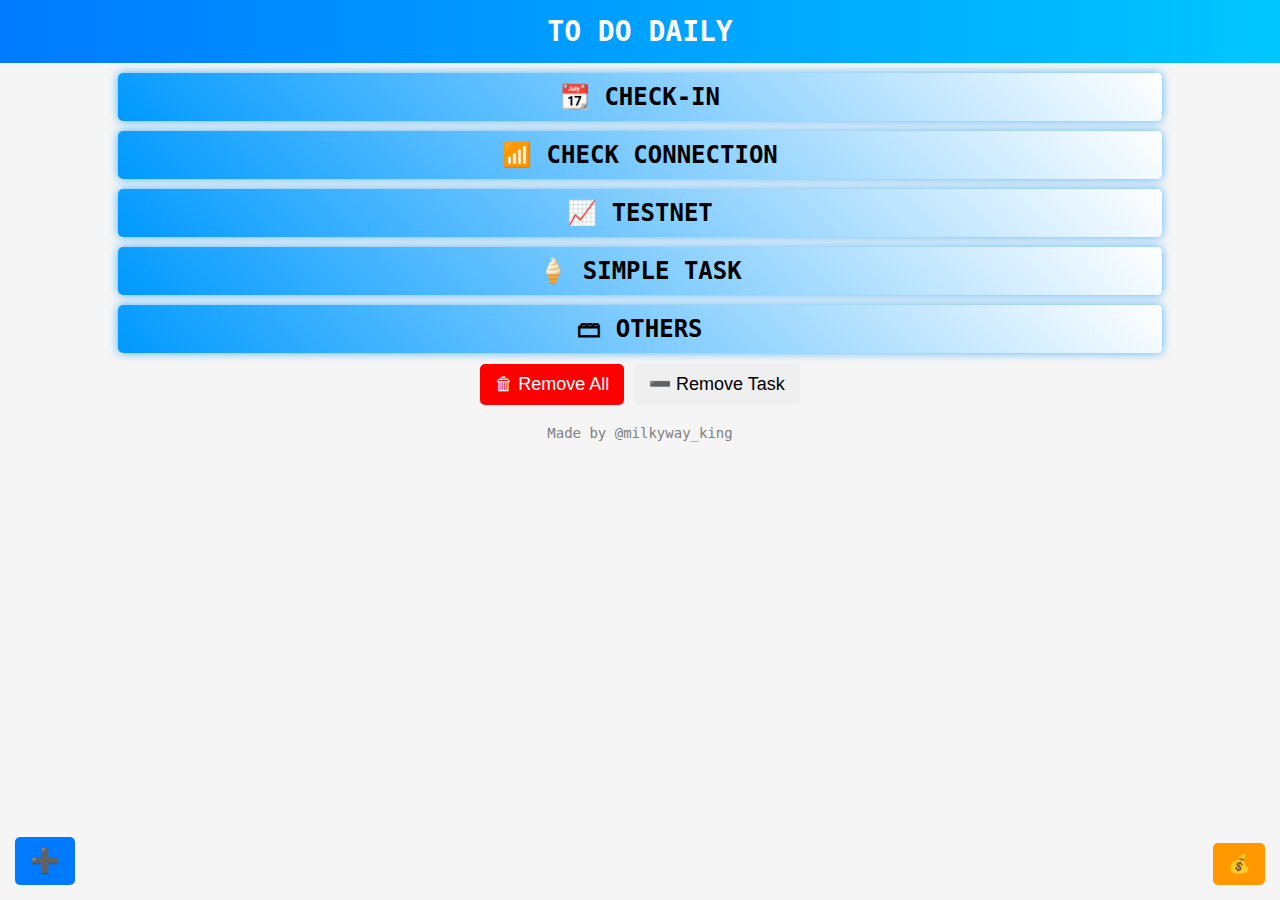
==== index.html @ 41a424bc "Update index.html" ====
<!DOCTYPE html>
<html lang="en">
<head>
    <meta charset="UTF-8">
    <meta name="viewport" content="width=device-width, initial-scale=1.0">
    <title>To-Do Daily</title>
    <link rel="stylesheet" href="styles.css">
</head>
<body>

    <h1 class="title">TO DO DAILY</h1>

    <!-- Sections for each category -->
    <section id="Check-in">
        <h2>📆 CHECK-IN</h2>
    </section>

    <section id="Check Connection">
        <h2>📶 CHECK CONNECTION</h2>
    </section>

    <section id="Testnet">
        <h2>📈 TESTNET</h2>
    </section>

    <section id="Simple Task">
        <h2>🍦 SIMPLE TASK</h2>
    </section>

    <section id="Others">
        <h2>🗃 OTHERS</h2>
    </section>

    <!-- Buttons -->
    <div class="button-container">
        <button class="add-btn" onclick="openTaskForm()">➕</button>
        <button class="money-btn" onclick="window.location.href='manage.html'">💰</button>
        <button class="remove-all-btn" onclick="removeAllTasks()">🗑 Remove All</button>
        <button class="remove-task-btn" onclick="openRemoveTaskForm()">➖ Remove Task</button>
    </div>

    <!-- Task Form -->
    <div id="taskForm" class="form-container">
        <h2>Add New Task</h2>
        <input type="text" id="taskName" placeholder="Enter Task Name">
        <select id="taskCategory">
            <option value="Check-in">📆 Check-in</option>
            <option value="Check Connection">📶 Check Connection</option>
            <option value="Testnet">📈 Testnet</option>
            <option value="Simple Task">🍦 Simple Task</option>
            <option value="Others">🗃 Others</option>
        </select>
        <div class="form-buttons">
            <button onclick="addTask()">Add</button>
            <button onclick="closeTaskForm()">Cancel</button>
        </div>
    </div>

    <!-- Remove Task Form -->
    <div id="removeTaskForm" class="form-container">
        <h2>Remove Task</h2>
        <select id="taskToRemove"></select>
        <div class="form-buttons">
            <button onclick="removeTask()">Remove</button>
            <button onclick="closeRemoveTaskForm()">Cancel</button>
        </div>
    </div>

    <!-- Credit -->
    <p class="credit">Made by @milkyway_king</p>

    <script src="script.js"></script>
</body>
</html>
---- styles.css ----
/* General Styling */
body {
    font-family: "Copperplate", "Monospace", sans-serif;
    background-color: #f5f5f5;
    color: #333;
    text-align: center;
    margin: 0;
    padding-bottom: 60px;
}

/* Title */
.title {
    text-align: center;
    font-size: 28px;
    font-weight: bold;
    background: linear-gradient(90deg, #007bff, #00c6ff);
    color: white;
    padding: 15px;
    margin: 0;
}

/* Section Headers */
h2 {
    background: linear-gradient(45deg, #0099ff, #ffffff);
    color: black;
    padding: 10px;
    margin: 10px auto;
    width: 80%;
    border-radius: 5px;
    box-shadow: 0px 0px 10px rgba(0, 153, 255, 0.7);
}

/* Task Items */
.task-item {
    background: linear-gradient(45deg, #0099ff, #ffffff);
    padding: 12px;
    margin: 10px auto;
    border-radius: 8px;
    font-size: 18px;
    font-weight: bold;
    box-shadow: 0px 0px 10px rgba(0, 153, 255, 0.7);
    display: flex;
    align-items: center;
    justify-content: space-between;
    width: 80%;
    transition: 0.3s;
}

/* Completed Tasks */
.completed {
    background: green !important;
    color: white !important;
}

/* Button Styles */
button {
    border: none;
    cursor: pointer;
    font-size: 18px;
    padding: 10px 15px;
    border-radius: 5px;
    transition: 0.3s;
}

/* Add Button */
.add-btn {
    position: fixed;
    bottom: 15px;
    left: 15px;
    background: #007bff;
    color: white;
    font-size: 24px;
}

/* Money Button */
.money-btn {
    position: fixed;
    bottom: 15px;
    right: 15px;
    background: #ff9800;
    color: white;
}

/* Remove All Button */
.remove-all-btn {
    background: red;
    color: white;
}

/* Form Styling */
.form-container {
    display: none;
    position: fixed;
    top: 50%;
    left: 50%;
    transform: translate(-50%, -50%);
    background: white;
    padding: 20px;
    border-radius: 8px;
    box-shadow: 0px 0px 15px rgba(0, 0, 0, 0.2);
}

.form-buttons {
    display: flex;
    justify-content: space-between;
    margin-top: 10px;
}

/* Credit */
.credit {
    margin-top: 20px;
    font-size: 14px;
    color: gray;
}
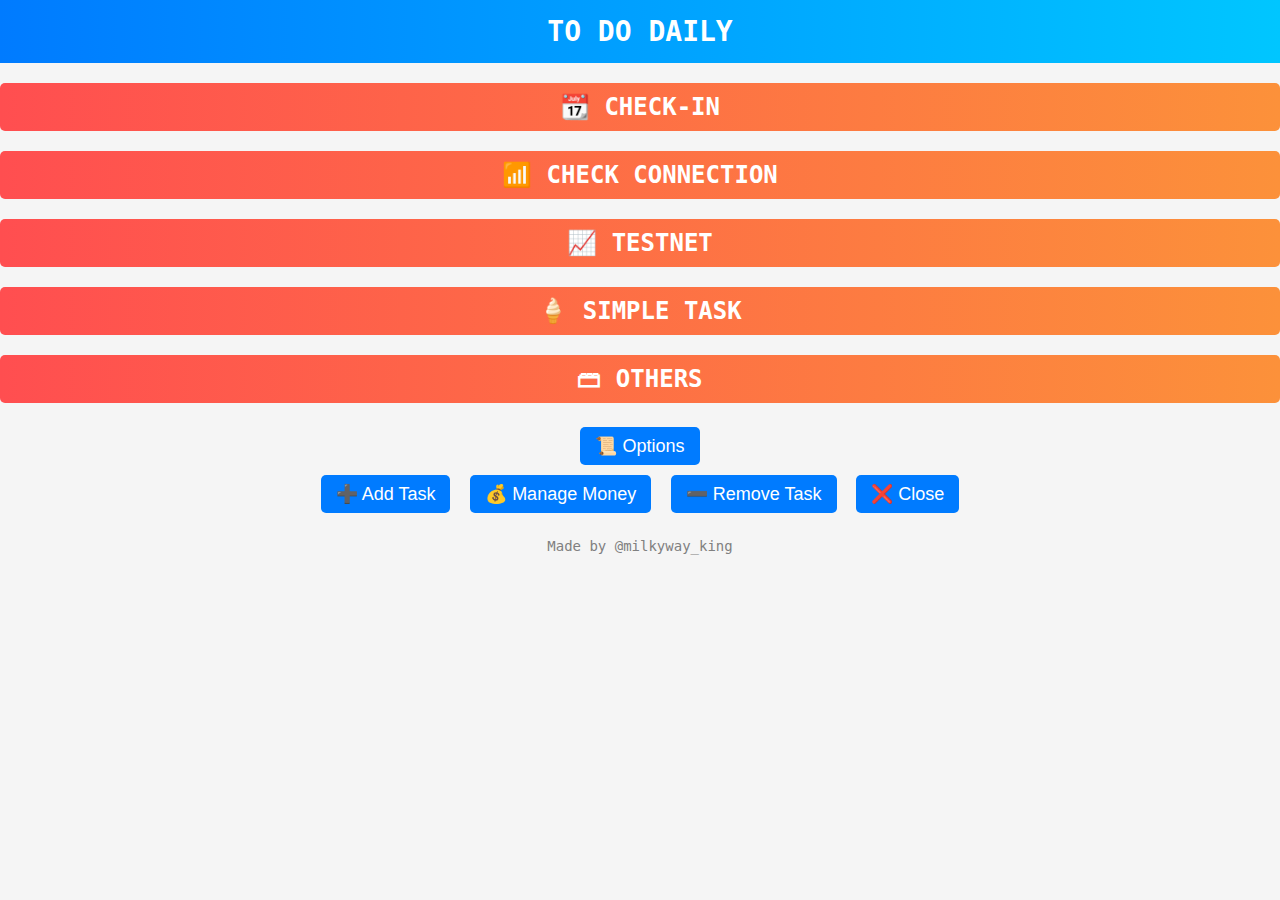
==== commit 77803c2c: "Update index.html" ====
--- a/index.html
+++ b/index.html
@@ -11,35 +11,25 @@
     <h1 class="title">TO DO DAILY</h1>
 
     <!-- Sections for each category -->
-    <section id="Check-in">
-        <h2>📆 CHECK-IN</h2>
-    </section>
+    <section id="Check-in"><h2>📆 CHECK-IN</h2></section>
+    <section id="Check Connection"><h2>📶 CHECK CONNECTION</h2></section>
+    <section id="Testnet"><h2>📈 TESTNET</h2></section>
+    <section id="Simple Task"><h2>🍦 SIMPLE TASK</h2></section>
+    <section id="Others"><h2>🗃 OTHERS</h2></section>
 
-    <section id="Check Connection">
-        <h2>📶 CHECK CONNECTION</h2>
-    </section>
+<!-- 📜 Options Button (Now Positioned at Bottom Left) -->
+<button class="options-btn" onclick="toggleOptions()">📜 Options</button>
 
-    <section id="Testnet">
-        <h2>📈 TESTNET</h2>
-    </section>
+<!-- Options Popup Menu -->
+<div class="options-window hidden" id="optionsWindow">
+    <button onclick="openTaskForm()">➕ Add Task</button>
+    <button onclick="openManageMoney()">💰 Manage Money</button>
+    <button onclick="openRemoveTaskForm()">➖ Remove Task</button>
+    <button class="close-menu-btn" onclick="toggleOptions()">❌ Close</button>
+</div></button>
+     
 
-    <section id="Simple Task">
-        <h2>🍦 SIMPLE TASK</h2>
-    </section>
-
-    <section id="Others">
-        <h2>🗃 OTHERS</h2>
-    </section>
-
-    <!-- Buttons -->
-    <div class="button-container">
-        <button class="add-btn" onclick="openTaskForm()">➕</button>
-        <button class="money-btn" onclick="window.location.href='manage.html'">💰</button>
-        <button class="remove-all-btn" onclick="removeAllTasks()">🗑 Remove All</button>
-        <button class="remove-task-btn" onclick="openRemoveTaskForm()">➖ Remove Task</button>
-    </div>
-
-    <!-- Task Form -->
+    <!-- Task Form (Hidden by Default) -->
     <div id="taskForm" class="form-container">
         <h2>Add New Task</h2>
         <input type="text" id="taskName" placeholder="Enter Task Name">
@@ -56,7 +46,7 @@
         </div>
     </div>
 
-    <!-- Remove Task Form -->
+    <!-- Remove Task Form (Hidden by Default) -->
     <div id="removeTaskForm" class="form-container">
         <h2>Remove Task</h2>
         <select id="taskToRemove"></select>
@@ -66,7 +56,6 @@
         </div>
     </div>
 
-    <!-- Credit -->
     <p class="credit">Made by @milkyway_king</p>
 
     <script src="script.js"></script>
--- a/styles.css
+++ b/styles.css
@@ -20,16 +20,13 @@
 }
 
 /* Section Headers */
-h2 {
-    background: linear-gradient(45deg, #0099ff, #ffffff);
-    color: black;
+section h2 {
+    background: linear-gradient(to right, #ff4e50, #fc913a);
+    color: white;
     padding: 10px;
-    margin: 10px auto;
-    width: 80%;
     border-radius: 5px;
-    box-shadow: 0px 0px 10px rgba(0, 153, 255, 0.7);
+    text-align: center;
 }
-
 /* Task Items */
 .task-item {
     background: linear-gradient(45deg, #0099ff, #ffffff);
@@ -112,3 +109,51 @@
     font-size: 14px;
     color: gray;
 }
+
+.summary {
+    margin: 20px;
+    font-size: 20px;
+}
+
+canvas {
+    max-width: 600px;
+    margin: auto;
+}
+
+.form-container {
+    background: white;
+    padding: 15px;
+    margin: 10px auto;
+    width: 300px;
+    border-radius: 8px;
+    box-shadow: 0 0 10px rgba(0, 0, 0, 0.1);
+}
+
+input, select {
+    width: 90%;
+    padding: 8px;
+    margin: 5px 0;
+    border: 1px solid #ccc;
+    border-radius: 5px;
+}
+
+button {
+    padding: 8px 15px;
+    background-color: #007bff;
+    color: white;
+    border: none;
+    border-radius: 5px;
+    cursor: pointer;
+    margin: 5px;
+}
+
+button:hover {
+    background-color: #0056b3;
+}
+
+.history {
+    text-align: left;
+    max-width: 400px;
+    margin: auto;
+}
+
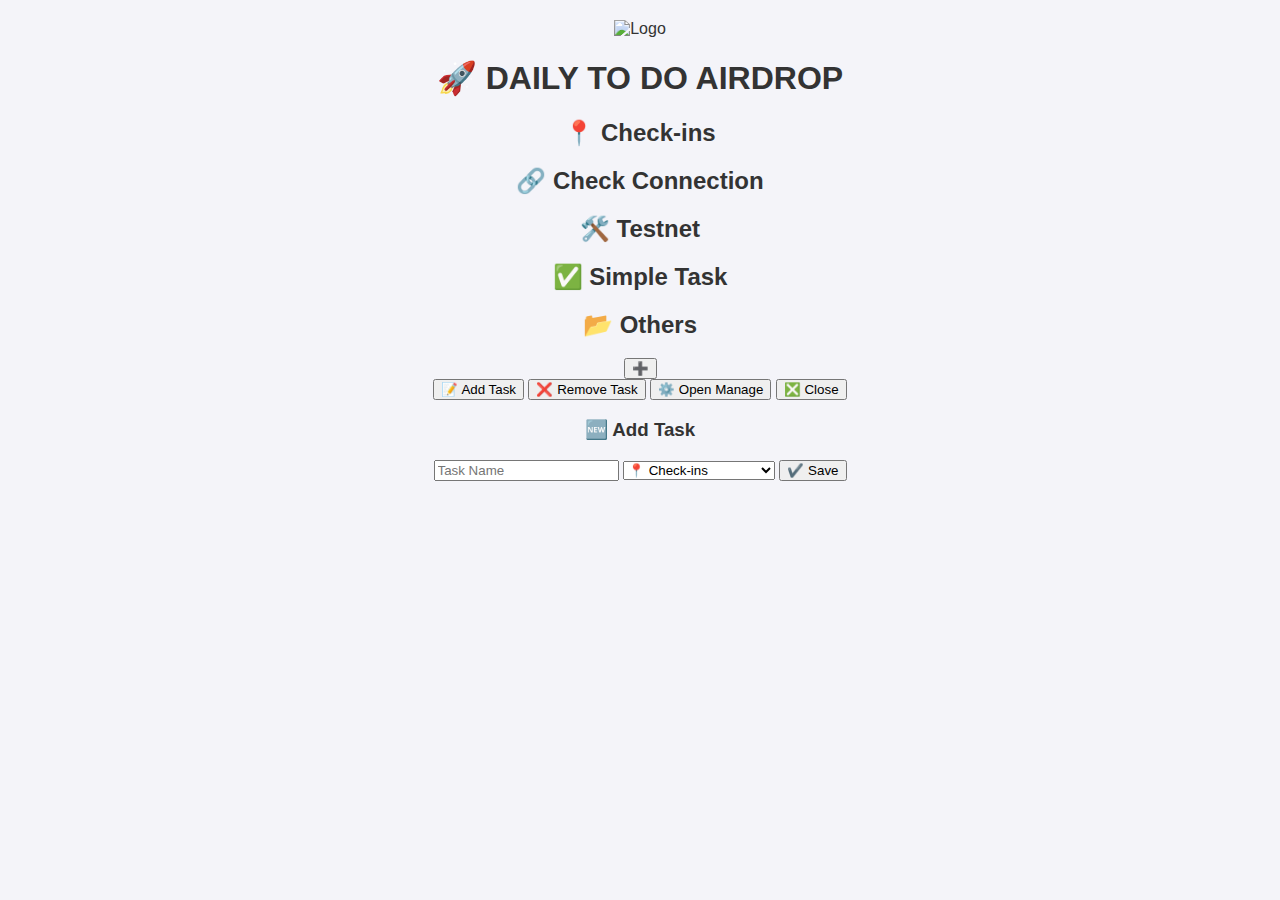
==== commit 20fdad45: "Update index.html" ====
--- a/index.html
+++ b/index.html
@@ -3,60 +3,50 @@
 <head>
     <meta charset="UTF-8">
     <meta name="viewport" content="width=device-width, initial-scale=1.0">
-    <title>To-Do Daily</title>
+    <title>DAILY TO DO AIRDROP</title>
     <link rel="stylesheet" href="styles.css">
 </head>
 <body>
 
-    <h1 class="title">TO DO DAILY</h1>
+    <!-- Header -->
+    <header>
+        <img src="logo.png" alt="Logo" class="logo">
+        <h1>🚀 DAILY TO DO AIRDROP</h1>
+    </header>
 
-    <!-- Sections for each category -->
-    <section id="Check-in"><h2>📆 CHECK-IN</h2></section>
-    <section id="Check Connection"><h2>📶 CHECK CONNECTION</h2></section>
-    <section id="Testnet"><h2>📈 TESTNET</h2></section>
-    <section id="Simple Task"><h2>🍦 SIMPLE TASK</h2></section>
-    <section id="Others"><h2>🗃 OTHERS</h2></section>
-
-<!-- 📜 Options Button (Now Positioned at Bottom Left) -->
-<button class="options-btn" onclick="toggleOptions()">📜 Options</button>
-
-<!-- Options Popup Menu -->
-<div class="options-window hidden" id="optionsWindow">
-    <button onclick="openTaskForm()">➕ Add Task</button>
-    <button onclick="openManageMoney()">💰 Manage Money</button>
-    <button onclick="openRemoveTaskForm()">➖ Remove Task</button>
-    <button class="close-menu-btn" onclick="toggleOptions()">❌ Close</button>
-</div></button>
-     
-
-    <!-- Task Form (Hidden by Default) -->
-    <div id="taskForm" class="form-container">
-        <h2>Add New Task</h2>
-        <input type="text" id="taskName" placeholder="Enter Task Name">
-        <select id="taskCategory">
-            <option value="Check-in">📆 Check-in</option>
-            <option value="Check Connection">📶 Check Connection</option>
-            <option value="Testnet">📈 Testnet</option>
-            <option value="Simple Task">🍦 Simple Task</option>
-            <option value="Others">🗃 Others</option>
-        </select>
-        <div class="form-buttons">
-            <button onclick="addTask()">Add</button>
-            <button onclick="closeTaskForm()">Cancel</button>
-        </div>
+    <!-- Task Sections -->
+    <div class="task-container">
+        <div class="task-section" id="checkins"><h2>📍 Check-ins</h2></div>
+        <div class="task-section" id="check-connection"><h2>🔗 Check Connection</h2></div>
+        <div class="task-section" id="testnet"><h2>🛠️ Testnet</h2></div>
+        <div class="task-section" id="simple-task"><h2>✅ Simple Task</h2></div>
+        <div class="task-section" id="others"><h2>📂 Others</h2></div>
     </div>
 
-    <!-- Remove Task Form (Hidden by Default) -->
-    <div id="removeTaskForm" class="form-container">
-        <h2>Remove Task</h2>
-        <select id="taskToRemove"></select>
-        <div class="form-buttons">
-            <button onclick="removeTask()">Remove</button>
-            <button onclick="closeRemoveTaskForm()">Cancel</button>
-        </div>
+    <!-- Floating Menu Button -->
+    <button id="menu-btn">➕</button>
+
+    <!-- Popup Menu -->
+    <div id="popup-menu" class="popup">
+        <button id="add-task-btn">📝 Add Task</button>
+        <button id="remove-task-btn">❌ Remove Task</button>
+        <button onclick="window.location.href='manage.html'">⚙️ Open Manage</button>
+        <button id="close-popup">❎ Close</button>
     </div>
 
-    <p class="credit">Made by @milkyway_king</p>
+    <!-- Add Task Form -->
+    <div id="add-task-form" class="popup-form">
+        <h3>🆕 Add Task</h3>
+        <input type="text" id="task-name" placeholder="Task Name">
+        <select id="task-category">
+            <option value="checkins">📍 Check-ins</option>
+            <option value="check-connection">🔗 Check Connection</option>
+            <option value="testnet">🛠️ Testnet</option>
+            <option value="simple-task">✅ Simple Task</option>
+            <option value="others">📂 Others</option>
+        </select>
+        <button id="save-task">✔️ Save</button>
+    </div>
 
     <script src="script.js"></script>
 </body>
--- a/styles.css
+++ b/styles.css
@@ -1,159 +1,353 @@
-/* General Styling */
+/* General Styles */
 body {
-    font-family: "Copperplate", "Monospace", sans-serif;
-    background-color: #f5f5f5;
+    font-family: 'Arial', sans-serif;
+    background: #f4f4f9;
     color: #333;
     text-align: center;
     margin: 0;
-    padding-bottom: 60px;
-}
-
-/* Title */
+    padding: 20px;
+}
+
+/* Header */
 .title {
-    text-align: center;
-    font-size: 28px;
+    font-size: 32px;
     font-weight: bold;
-    background: linear-gradient(90deg, #007bff, #00c6ff);
-    color: white;
+    color: #007bff;
+    text-transform: uppercase;
+    letter-spacing: 2px;
+    margin-bottom: 20px;
+    text-shadow: 2px 2px 5px rgba(0, 123, 255, 0.3);
+}
+
+/* Task Sections */
+section {
+    background: white;
+    border-radius: 12px;
     padding: 15px;
-    margin: 0;
-}
-
-/* Section Headers */
+    margin: 15px auto;
+    width: 90%;
+    max-width: 500px;
+    box-shadow: 0px 4px 10px rgba(0, 0, 0, 0.1);
+    text-align: left;
+}
+
 section h2 {
-    background: linear-gradient(to right, #ff4e50, #fc913a);
-    color: white;
-    padding: 10px;
-    border-radius: 5px;
-    text-align: center;
-}
-/* Task Items */
-.task-item {
-    background: linear-gradient(45deg, #0099ff, #ffffff);
-    padding: 12px;
-    margin: 10px auto;
-    border-radius: 8px;
-    font-size: 18px;
+    font-size: 20px;
+    color: #333;
+    border-bottom: 2px solid #ddd;
+    padding-bottom: 5px;
+}
+
+/* Task Box */
+.task {
+    display: flex;
+    justify-content: space-between;
+    align-items: center;
+    background: #f8f9fa;
+    padding: 1px 50px;
+    margin: 10px 0;
+    border-radius: 20px;
+    font-size: 20px;
     font-weight: bold;
-    box-shadow: 0px 0px 10px rgba(0, 153, 255, 0.7);
-    display: flex;
-    align-items: center;
-    justify-content: space-between;
-    width: 80%;
-    transition: 0.3s;
-}
-
-/* Completed Tasks */
-.completed {
-    background: green !important;
-    color: white !important;
-}
-
-/* Button Styles */
-button {
-    border: none;
-    cursor: pointer;
-    font-size: 18px;
-    padding: 10px 15px;
-    border-radius: 5px;
-    transition: 0.3s;
-}
-
-/* Add Button */
-.add-btn {
-    position: fixed;
-    bottom: 15px;
-    left: 15px;
+    color: #333;
+    transition: background 0.3s ease-in-out;
+    position: relative; /* Allows absolute positioning */
+}
+
+/* Task Name */
+.task span {
+    flex-grow: 2; /* Makes name take full space */
+    text-align: left;
+}
+
+/* Done Button - Fully Right Aligned */
+.task button {
+    background: #28a745; /* Green */
+    color: white;
+    border: none;
+    padding: 8px 14px;
+    border-radius: 6px;
+    cursor: pointer;
+    font-size: 16px;
+    position: absolute;
+    right: 12px; /* Pushes to the right */
+}
+
+.task button:hover {
+    background: #218838;
+}
+
+/* Green Background for Completed Tasks */
+.task.completed {
+    background-color: #c3e6cb !important;
+}
+
+/* Button Container */
+.button-container {
+    margin-top: 20px;
+}
+
+
+/* 📜 Floating Button (Bottom-Left) */
+.menu-btn {
+    position: fixed;
+    bottom: 20px;
+    left: 20px;
     background: #007bff;
     color: white;
-    font-size: 24px;
-}
-
-/* Money Button */
-.money-btn {
-    position: fixed;
-    bottom: 15px;
-    right: 15px;
-    background: #ff9800;
-    color: white;
-}
-
-/* Remove All Button */
-.remove-all-btn {
+    border: none;
+    padding: 14px;
+    border-radius: 50%;
+    font-size: 22px;
+    cursor: pointer;
+    box-shadow: 0px 4px 10px rgba(0, 0, 0, 0.3);
+}
+
+.menu-btn:hover {
+    background: #0056b3;
+}
+
+/* 📜 Popup Menu */
+.menu-popup {
+    display: none;
+    position: fixed;
+    bottom: 20px;
+    left: 80px;
+    background: white;
+    padding: 90px;
+    border-radius: 50px;
+    box-shadow: 0px 4px 10px rgba(0, 0, 0, 0.2);
+}
+
+/* Task Removal Buttons */
+.menu-popup button {
+    display: block;
+    width: 100%;
+    margin: 5px 0;
+    padding: 10px;
+    font-size: 16px;
+    cursor: pointer;
+    border-radius: 8px;
+}
+
+.remove-task-btn {
     background: red;
     color: white;
 }
 
-/* Form Styling */
-.form-container {
-    display: none;
+
+
+/* Menu Popup */
+.menu-popup {
     position: fixed;
     top: 50%;
     left: 50%;
     transform: translate(-50%, -50%);
     background: white;
     padding: 20px;
-    border-radius: 8px;
-    box-shadow: 0px 0px 15px rgba(0, 0, 0, 0.2);
-}
-
+    border-radius: 900px;
+    box-shadow: 0px 4px 10px rgba(0, 0, 0, 0.2);
+    display: none;
+    width: 50px;
+    text-align: center;
+}
+
+.menu-popup button {
+    display: block;
+    width: 100%;
+    margin: 10px 0;
+    padding: 10px;
+    font-size: 1000px;
+    border: none;
+    border-radius: 8px;
+    cursor: pointer;
+    transition: background 0.3s;
+}
+
+/* Button Colors */
+.add-btn { background: #28a745; color: white; }
+.money-btn { background: #ffc107; color: blacl; }
+.remove-task-btn { background: #dc3545; color: white; }
+
+
+.add-btn:hover { background: #218838; }
+.money-btn:hover { background: #e0a800; }
+.remove-task-btn:hover { background: #c82333; }
+
+
+/* Close Menu Button */
+.close-menu {
+    background: #dc3545;
+    color: white;
+    margin-top: 10px;
+}
+
+.close-menu:hover {
+    background: #c82333;
+}
+
+/* Forms */
+.form-container {
+    width: 350px;
+    background: white;
+    padding: 20px;
+    border-radius: 12px;
+    box-shadow: 0px 4px 10px rgba(0, 0, 0, 0.1);
+    position: fixed;
+    top: 50%;
+    left: 50%;
+    transform: translate(-50%, -50%);
+    z-index: 100;
+    display: none;
+    transition: all 0.3s ease-in-out;
+}
+
+/* Form Header */
+.form-container h2 {
+    text-align: center;
+    font-size: 22px;
+    color: #333;
+    margin-bottom: 15px;
+}
+
+/* Form Input Fields */
+.form-container input,
+.form-container select {
+    width: 100%;
+    padding: 10px;
+    margin: 10px 0;
+    border: 1px solid #ddd;
+    border-radius: 8px;
+    font-size: 16px;
+    transition: all 0.2s ease-in-out;
+}
+
+/* Form Buttons */
 .form-buttons {
     display: flex;
     justify-content: space-between;
-    margin-top: 10px;
+    margin-top: 15px;
+}
+
+.form-buttons button {
+    width: 48%;
+    padding: 10px;
+    border: none;
+    border-radius: 8px;
+    font-size: 16px;
+    cursor: pointer;
+    transition: background 0.2s;
+}
+
+/* Add Button */
+.form-buttons button:first-child {
+    background: #007bff;
+    color: white;
+}
+
+.form-buttons button:first-child:hover {
+    background: #0056b3;
+}
+
+/* Cancel Button */
+.form-buttons button:last-child {
+    background: #dc3545;
+    color: white;
+}
+
+.form-buttons button:last-child:hover {
+    background: #c82333;
 }
 
 /* Credit */
 .credit {
-    margin-top: 20px;
+    margin-top: 30px;
     font-size: 14px;
-    color: gray;
-}
-
-.summary {
-    margin: 20px;
-    font-size: 20px;
-}
-
-canvas {
-    max-width: 600px;
-    margin: auto;
-}
-
-.form-container {
+    color: #777;
+}
+/* 📜 Options Button - Fixed to Bottom Left */
+.options-btn {
+    position: fixed;
+    bottom: 20px;
+    left: 20px;
+    background: #6c5ce7;
+    color: white;
+    border: none;
+    padding: 10px 15px;
+    cursor: pointer;
+    border-radius: 5px;
+    font-size: 16px;
+}
+
+.options-btn:hover {
+    background: #a29bfe;
+}
+
+/* 🏠 Options Popup - Initially Hidden */
+.options-window {
+    position: fixed;
+    bottom: 70px; /* Above the button */
+    left: 20px;
+    background: #222;
+    padding: px;
+    border-radius: 8px;
+    box-shadow: 0px 0px 10px rgba(255, 255, 255, 0.1);
+    display: none;
+    flex-direction: column;
+    gap: 10px;
+}
+
+/* Show Popup when Active */
+.options-window.show {
+    display: flex;
+}
+
+/* Buttons inside Popup */
+.options-window button {
+    background: #444;
+    color: white;
+    border: none;
+    padding: 10px;
+    cursor: pointer;
+    border-radius: 5px;
+}
+
+.options-window button:hover {
+    background: #666;
+}
+
+/* ❌ Close Button */
+.close-menu-btn {
+    background: #e74c3c;
+}
+
+.close-menu-btn:hover {
+    background: #c0392b;
+}
+
+
+.options-window {
+    position: fixed;
+    bottom: 80px;
+    left: 20px;
     background: white;
     padding: 15px;
-    margin: 10px auto;
-    width: 300px;
-    border-radius: 8px;
-    box-shadow: 0 0 10px rgba(0, 0, 0, 0.1);
-}
-
-input, select {
-    width: 90%;
-    padding: 8px;
-    margin: 5px 0;
-    border: 1px solid #ccc;
-    border-radius: 5px;
-}
-
-button {
-    padding: 8px 15px;
-    background-color: #007bff;
-    color: white;
-    border: none;
-    border-radius: 5px;
-    cursor: pointer;
-    margin: 5px;
-}
-
-button:hover {
-    background-color: #0056b3;
-}
-
-.history {
-    text-align: left;
-    max-width: 400px;
-    margin: auto;
-}
-
+    border-radius: 12px;
+    box-shadow: 0px 4px 10px rgba(0, 0, 0, 0.2);
+    width: 200px;
+    
+    display: flex;
+    flex-direction: column;
+    gap: 10px;
+    align-items: center;
+
+    visibility: hidden;
+    opacity: 0;
+    transition: opacity 0.3s ease, visibility 0.3s ease;
+}
+
+/* Show class ensures visibility */
+.options-window.show {
+    visibility: visible;
+    opacity: 1;
+}
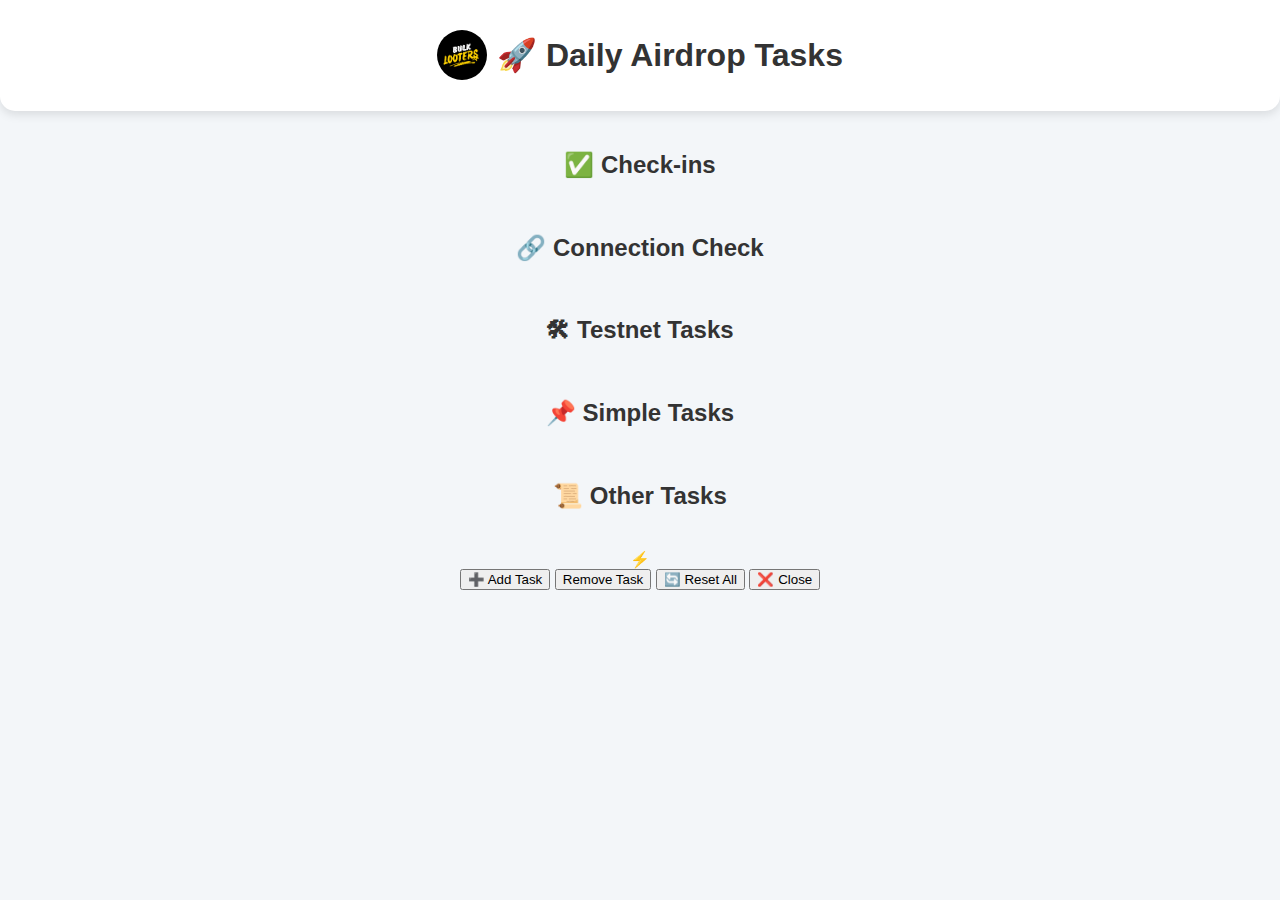
==== commit 7b6dc11c: "Update index.html" ====
--- a/index.html
+++ b/index.html
@@ -3,7 +3,7 @@
 <head>
     <meta charset="UTF-8">
     <meta name="viewport" content="width=device-width, initial-scale=1.0">
-    <title>DAILY TO DO AIRDROP</title>
+    <title>Daily Airdrop Tasks 🚀</title>
     <link rel="stylesheet" href="styles.css">
 </head>
 <body>
@@ -11,43 +11,66 @@
     <!-- Header -->
     <header>
         <img src="logo.png" alt="Logo" class="logo">
-        <h1>🚀 DAILY TO DO AIRDROP</h1>
+        <h1>🚀 Daily Airdrop Tasks</h1>
     </header>
 
     <!-- Task Sections -->
     <div class="task-container">
-        <div class="task-section" id="checkins"><h2>📍 Check-ins</h2></div>
-        <div class="task-section" id="check-connection"><h2>🔗 Check Connection</h2></div>
-        <div class="task-section" id="testnet"><h2>🛠️ Testnet</h2></div>
-        <div class="task-section" id="simple-task"><h2>✅ Simple Task</h2></div>
-        <div class="task-section" id="others"><h2>📂 Others</h2></div>
+        <div class="task-list" id="checkins"><h2>✅ Check-ins</h2></div>
+        <div class="task-list" id="connection"><h2>🔗 Connection Check</h2></div>
+        <div class="task-list" id="testnet"><h2>🛠 Testnet Tasks</h2></div>
+        <div class="task-list" id="simpletask"><h2>📌 Simple Tasks</h2></div>
+        <div class="task-list" id="others"><h2>📜 Other Tasks</h2></div>
     </div>
 
     <!-- Floating Menu Button -->
-    <button id="menu-btn">➕</button>
+    <div class="floating-btn" onclick="togglePopup()">⚡</div>
 
-    <!-- Popup Menu -->
-    <div id="popup-menu" class="popup">
-        <button id="add-task-btn">📝 Add Task</button>
-        <button id="remove-task-btn">❌ Remove Task</button>
-        <button onclick="window.location.href='manage.html'">⚙️ Open Manage</button>
-        <button id="close-popup">❎ Close</button>
+    <!-- Horizontal Popup Menu -->
+    <div class="popup-menu" id="popupMenu">
+        <button onclick="openForm('add')">➕ Add Task</button>
+<button onclick="openForm('remove')">Remove Task</button>
+        <button onclick="resetTasks()">🔄 Reset All</button>
+        <button onclick="closePopup()">❌ Close</button>
     </div>
 
     <!-- Add Task Form -->
-    <div id="add-task-form" class="popup-form">
-        <h3>🆕 Add Task</h3>
-        <input type="text" id="task-name" placeholder="Task Name">
-        <select id="task-category">
-            <option value="checkins">📍 Check-ins</option>
-            <option value="check-connection">🔗 Check Connection</option>
-            <option value="testnet">🛠️ Testnet</option>
-            <option value="simple-task">✅ Simple Task</option>
-            <option value="others">📂 Others</option>
+    <div class="popup-form" id="addTaskForm">
+        <h3>📝 Add New Task</h3>
+        <input type="text" id="taskName" placeholder="Enter task name">
+        <select id="taskList">
+            <option value="checkins">✅ Check-ins</option>
+            <option value="connection">🔗 Connection Check</option>
+            <option value="testnet">🛠 Testnet Tasks</option>
+            <option value="simpletask">📌 Simple Tasks</option>
+            <option value="others">📜 Other Tasks</option>
         </select>
-        <button id="save-task">✔️ Save</button>
+        <button onclick="addTask()">✅ Add</button>
+        <button onclick="closeForm()">❌ Close</button>
     </div>
+<!-- Remove Task Form (Popup) -->
+<div id="removeTaskForm" class="popup-form">
+    <h3>Remove Task</h3>
+    
+    <label for="removeTaskList">Select List:</label>
+    <select id="removeTaskList">
+        <option value="checkins">Check-ins</option>
+        <option value="connection">Check Connection</option>
+        <option value="testnet">Testnet</option>
+        <option value="simpletask">Simple Task</option>
+        <option value="others">Others</option>
+    </select>
 
+    <label for="removeTaskName">Enter Task Name:</label>
+    <input type="text" id="removeTaskName" placeholder="Task Name">
+
+    <div class="form-buttons">
+        <button onclick="removeTask()">Remove</button>
+        <button onclick="closeForm()">Close</button>
+    </div>
+</div>
+    <!-- JavaScript -->
     <script src="script.js"></script>
+
 </body>
 </html>
--- a/styles.css
+++ b/styles.css
@@ -1,353 +1,135 @@
 /* General Styles */
 body {
-    font-family: 'Arial', sans-serif;
-    background: #f4f4f9;
+    font-family: 'Poppins', sans-serif;
+    background: #f3f6f9;
     color: #333;
     text-align: center;
     margin: 0;
-    padding: 20px;
+    padding: 0;
 }
 
 /* Header */
-.title {
-    font-size: 32px;
-    font-weight: bold;
-    color: #007bff;
-    text-transform: uppercase;
-    letter-spacing: 2px;
-    margin-bottom: 20px;
-    text-shadow: 2px 2px 5px rgba(0, 123, 255, 0.3);
+header {
+    display: flex;
+    align-items: center;
+    justify-content: center;
+    padding: 15px;
+    background: white;
+    box-shadow: 0px 4px 10px rgba(0, 0, 0, 0.1);
+    border-radius: 0 0 15px 15px;
+}
+
+.logo {
+    width: 50px;
+    height: 50px;
+    border-radius: 50%;
+    margin-right: 10px;
+}
+
+/* Task Container */
+.task-container {
+    max-width: 400px;
+    margin: 20px auto;
+    display: flex;
+    flex-direction: column;
+    gap: 15px;
 }
 
 /* Task Sections */
-section {
+.task-section {
     background: white;
-    border-radius: 12px;
     padding: 15px;
-    margin: 15px auto;
-    width: 90%;
-    max-width: 500px;
-    box-shadow: 0px 4px 10px rgba(0, 0, 0, 0.1);
-    text-align: left;
+    border-radius: 15px;
+    box-shadow: 0px 5px 15px rgba(0, 0, 0, 0.1);
+    transition: transform 0.3s ease;
 }
 
-section h2 {
-    font-size: 20px;
-    color: #333;
-    border-bottom: 2px solid #ddd;
-    padding-bottom: 5px;
+.task-section:hover {
+    transform: scale(1.02);
 }
 
-/* Task Box */
+/* Task Items */
 .task {
     display: flex;
     justify-content: space-between;
     align-items: center;
-    background: #f8f9fa;
-    padding: 1px 50px;
-    margin: 10px 0;
-    border-radius: 20px;
-    font-size: 20px;
-    font-weight: bold;
-    color: #333;
-    transition: background 0.3s ease-in-out;
-    position: relative; /* Allows absolute positioning */
+    padding: 10px;
+    margin-top: 5px;
+    background: #f9f9f9;
+    border-radius: 10px;
+    box-shadow: 0px 2px 5px rgba(0, 0, 0, 0.1);
 }
 
-/* Task Name */
-.task span {
-    flex-grow: 2; /* Makes name take full space */
-    text-align: left;
+.task.completed {
+    background: linear-gradient(to right, #a8ff78, #78ffd6);
+    text-decoration: line-through;
 }
 
-/* Done Button - Fully Right Aligned */
-.task button {
-    background: #28a745; /* Green */
+/* Floating Menu Button */
+#menu-btn {
+    position: fixed;
+    bottom: 20px;
+    right: 20px;
+    background: #007BFF;
     color: white;
     border: none;
-    padding: 8px 14px;
-    border-radius: 6px;
+    border-radius: 50%;
+    width: 60px;
+    height: 60px;
+    font-size: 24px;
+    box-shadow: 0px 4px 10px rgba(0, 0, 0, 0.2);
     cursor: pointer;
-    font-size: 16px;
-    position: absolute;
-    right: 12px; /* Pushes to the right */
+    transition: all 0.3s;
 }
 
-.task button:hover {
-    background: #218838;
-}
-
-/* Green Background for Completed Tasks */
-.task.completed {
-    background-color: #c3e6cb !important;
-}
-
-/* Button Container */
-.button-container {
-    margin-top: 20px;
-}
-
-
-/* 📜 Floating Button (Bottom-Left) */
-.menu-btn {
-    position: fixed;
-    bottom: 20px;
-    left: 20px;
-    background: #007bff;
-    color: white;
-    border: none;
-    padding: 14px;
-    border-radius: 50%;
-    font-size: 22px;
-    cursor: pointer;
-    box-shadow: 0px 4px 10px rgba(0, 0, 0, 0.3);
-}
-
-.menu-btn:hover {
+#menu-btn:hover {
     background: #0056b3;
 }
 
-/* 📜 Popup Menu */
-.menu-popup {
+/* Popup Menu */
+.popup {
     display: none;
     position: fixed;
-    bottom: 20px;
-    left: 80px;
+    bottom: 80px;
+    right: 20px;
     background: white;
-    padding: 90px;
-    border-radius: 50px;
+    padding: 10px;
     box-shadow: 0px 4px 10px rgba(0, 0, 0, 0.2);
+    border-radius: 15px;
 }
 
-/* Task Removal Buttons */
-.menu-popup button {
+.popup button {
     display: block;
-    width: 100%;
-    margin: 5px 0;
+    margin: 5px;
     padding: 10px;
-    font-size: 16px;
+    border: none;
+    border-radius: 10px;
+    background: #007BFF;
+    color: white;
     cursor: pointer;
-    border-radius: 8px;
+    transition: all 0.3s;
 }
 
-.remove-task-btn {
-    background: red;
-    color: white;
+.popup button:hover {
+    background: #0056b3;
 }
 
-
-
-/* Menu Popup */
-.menu-popup {
+/* Forms */
+.popup-form {
+    display: none;
     position: fixed;
     top: 50%;
     left: 50%;
     transform: translate(-50%, -50%);
     background: white;
     padding: 20px;
-    border-radius: 900px;
-    box-shadow: 0px 4px 10px rgba(0, 0, 0, 0.2);
-    display: none;
-    width: 50px;
-    text-align: center;
+    border-radius: 15px;
+    box-shadow: 0px 5px 15px rgba(0, 0, 0, 0.2);
 }
 
-.menu-popup button {
-    display: block;
-    width: 100%;
-    margin: 10px 0;
-    padding: 10px;
-    font-size: 1000px;
-    border: none;
-    border-radius: 8px;
-    cursor: pointer;
-    transition: background 0.3s;
-}
-
-/* Button Colors */
-.add-btn { background: #28a745; color: white; }
-.money-btn { background: #ffc107; color: blacl; }
-.remove-task-btn { background: #dc3545; color: white; }
-
-
-.add-btn:hover { background: #218838; }
-.money-btn:hover { background: #e0a800; }
-.remove-task-btn:hover { background: #c82333; }
-
-
-/* Close Menu Button */
-.close-menu {
-    background: #dc3545;
-    color: white;
-    margin-top: 10px;
-}
-
-.close-menu:hover {
-    background: #c82333;
-}
-
-/* Forms */
-.form-container {
-    width: 350px;
-    background: white;
-    padding: 20px;
-    border-radius: 12px;
-    box-shadow: 0px 4px 10px rgba(0, 0, 0, 0.1);
-    position: fixed;
-    top: 50%;
-    left: 50%;
-    transform: translate(-50%, -50%);
-    z-index: 100;
-    display: none;
-    transition: all 0.3s ease-in-out;
-}
-
-/* Form Header */
-.form-container h2 {
-    text-align: center;
-    font-size: 22px;
-    color: #333;
-    margin-bottom: 15px;
-}
-
-/* Form Input Fields */
-.form-container input,
-.form-container select {
+.popup-form input, .popup-form select {
     width: 100%;
     padding: 10px;
-    margin: 10px 0;
-    border: 1px solid #ddd;
-    border-radius: 8px;
-    font-size: 16px;
-    transition: all 0.2s ease-in-out;
+    margin-bottom: 10px;
+    border-radius: 10px;
 }
-
-/* Form Buttons */
-.form-buttons {
-    display: flex;
-    justify-content: space-between;
-    margin-top: 15px;
-}
-
-.form-buttons button {
-    width: 48%;
-    padding: 10px;
-    border: none;
-    border-radius: 8px;
-    font-size: 16px;
-    cursor: pointer;
-    transition: background 0.2s;
-}
-
-/* Add Button */
-.form-buttons button:first-child {
-    background: #007bff;
-    color: white;
-}
-
-.form-buttons button:first-child:hover {
-    background: #0056b3;
-}
-
-/* Cancel Button */
-.form-buttons button:last-child {
-    background: #dc3545;
-    color: white;
-}
-
-.form-buttons button:last-child:hover {
-    background: #c82333;
-}
-
-/* Credit */
-.credit {
-    margin-top: 30px;
-    font-size: 14px;
-    color: #777;
-}
-/* 📜 Options Button - Fixed to Bottom Left */
-.options-btn {
-    position: fixed;
-    bottom: 20px;
-    left: 20px;
-    background: #6c5ce7;
-    color: white;
-    border: none;
-    padding: 10px 15px;
-    cursor: pointer;
-    border-radius: 5px;
-    font-size: 16px;
-}
-
-.options-btn:hover {
-    background: #a29bfe;
-}
-
-/* 🏠 Options Popup - Initially Hidden */
-.options-window {
-    position: fixed;
-    bottom: 70px; /* Above the button */
-    left: 20px;
-    background: #222;
-    padding: px;
-    border-radius: 8px;
-    box-shadow: 0px 0px 10px rgba(255, 255, 255, 0.1);
-    display: none;
-    flex-direction: column;
-    gap: 10px;
-}
-
-/* Show Popup when Active */
-.options-window.show {
-    display: flex;
-}
-
-/* Buttons inside Popup */
-.options-window button {
-    background: #444;
-    color: white;
-    border: none;
-    padding: 10px;
-    cursor: pointer;
-    border-radius: 5px;
-}
-
-.options-window button:hover {
-    background: #666;
-}
-
-/* ❌ Close Button */
-.close-menu-btn {
-    background: #e74c3c;
-}
-
-.close-menu-btn:hover {
-    background: #c0392b;
-}
-
-
-.options-window {
-    position: fixed;
-    bottom: 80px;
-    left: 20px;
-    background: white;
-    padding: 15px;
-    border-radius: 12px;
-    box-shadow: 0px 4px 10px rgba(0, 0, 0, 0.2);
-    width: 200px;
-    
-    display: flex;
-    flex-direction: column;
-    gap: 10px;
-    align-items: center;
-
-    visibility: hidden;
-    opacity: 0;
-    transition: opacity 0.3s ease, visibility 0.3s ease;
-}
-
-/* Show class ensures visibility */
-.options-window.show {
-    visibility: visible;
-    opacity: 1;
-}
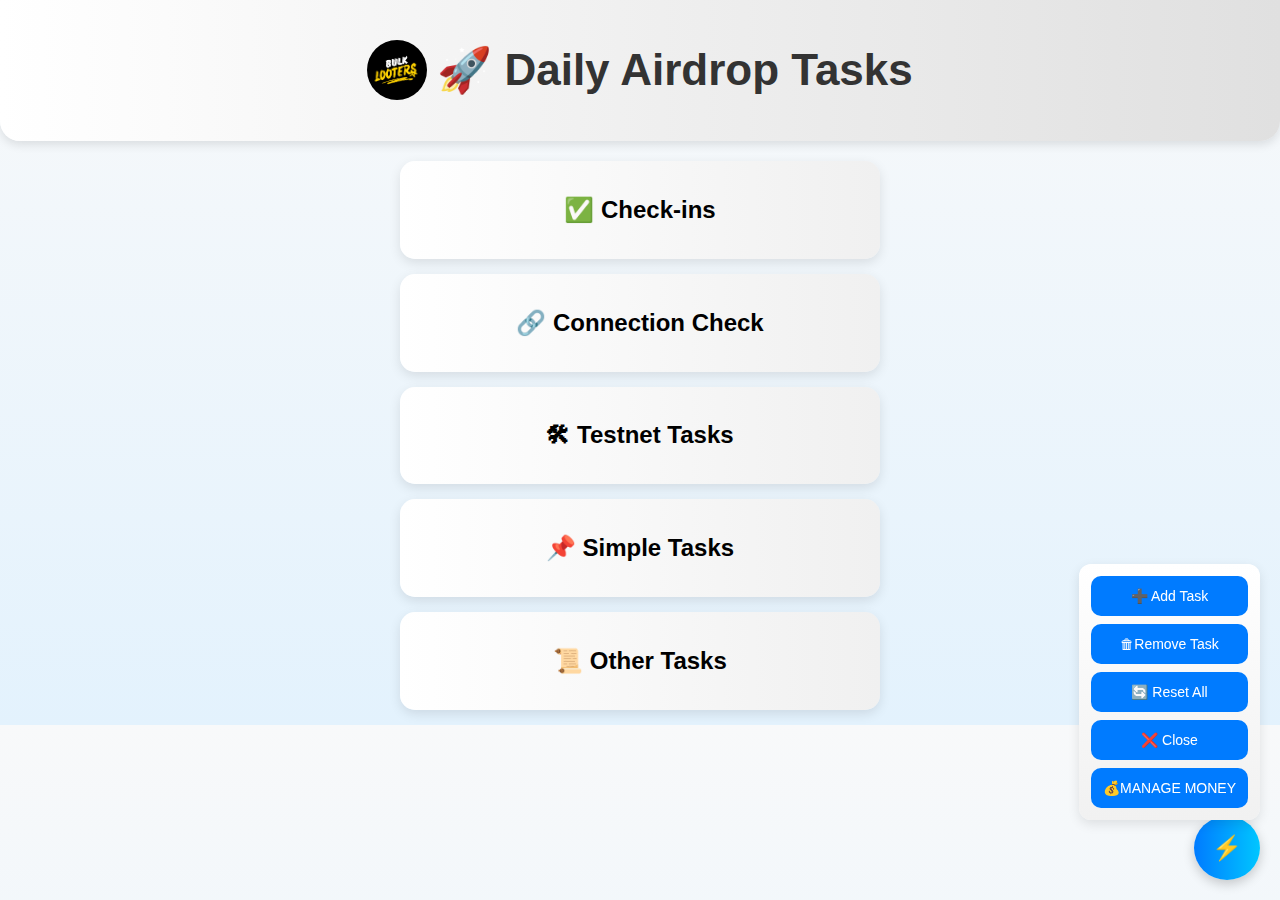
==== commit a2537597: "Update index.html" ====
--- a/index.html
+++ b/index.html
@@ -29,9 +29,10 @@
     <!-- Horizontal Popup Menu -->
     <div class="popup-menu" id="popupMenu">
         <button onclick="openForm('add')">➕ Add Task</button>
-<button onclick="openForm('remove')">Remove Task</button>
+<button onclick="openForm('remove')">🗑Remove Task</button>
         <button onclick="resetTasks()">🔄 Reset All</button>
         <button onclick="closePopup()">❌ Close</button>
+        <button onclick="openmanage()">💰MANAGE MONEY</button>
     </div>
 
     <!-- Add Task Form -->
--- a/styles.css
+++ b/styles.css
@@ -1,11 +1,11 @@
 /* General Styles */
 body {
     font-family: 'Poppins', sans-serif;
-    background: #f3f6f9;
-    color: #333;
+    background: linear-gradient(to bottom, #f8f9fa, #e3f2fd); /* Light theme */
     text-align: center;
     margin: 0;
     padding: 0;
+    color: #333;
 }
 
 /* Header */
@@ -14,103 +14,103 @@
     align-items: center;
     justify-content: center;
     padding: 15px;
-    background: white;
+    background: linear-gradient(to right, #ffffff, #e0e0e0);
     box-shadow: 0px 4px 10px rgba(0, 0, 0, 0.1);
-    border-radius: 0 0 15px 15px;
+    border-radius: 0 0 20px 20px;
+    font-size: 22px;
+    font-weight: bold;
 }
 
 .logo {
-    width: 50px;
-    height: 50px;
+    width: 60px;
+    height: 60px;
     border-radius: 50%;
     margin-right: 10px;
 }
 
-/* Task Container */
+/* Task Containers */
 .task-container {
-    max-width: 400px;
-    margin: 20px auto;
     display: flex;
     flex-direction: column;
-    gap: 15px;
+    align-items: center;
+    margin-top: 20px;
 }
 
-/* Task Sections */
-.task-section {
-    background: white;
+.task-list {
+    width: 90%;
+    max-width: 450px;
+    background: linear-gradient(to right, #ffffff, #f0f0f0);
     padding: 15px;
     border-radius: 15px;
-    box-shadow: 0px 5px 15px rgba(0, 0, 0, 0.1);
-    transition: transform 0.3s ease;
+    box-shadow: 0px 4px 12px rgba(0, 0, 0, 0.1);
+    margin-bottom: 15px;
+    transition: 0.3s ease-in-out;
+    color: black;
 }
 
-.task-section:hover {
-    transform: scale(1.02);
-}
-
-/* Task Items */
+/* Task Styling */
 .task {
     display: flex;
     justify-content: space-between;
     align-items: center;
-    padding: 10px;
-    margin-top: 5px;
-    background: #f9f9f9;
-    border-radius: 10px;
-    box-shadow: 0px 2px 5px rgba(0, 0, 0, 0.1);
+    padding: 12px;
+    border-radius: 12px;
+    background: linear-gradient(to right, #ffffff, #f5f8fb);
+    box-shadow: 0px 2px 6px rgba(0, 0, 0, 0.05);
+    transition: 0.3s;
+    font-size: 16px;
+    font-weight: 500;
 }
 
 .task.completed {
-    background: linear-gradient(to right, #a8ff78, #78ffd6);
+    background: linear-gradient(to right, #a2f5b5, #5fd482);
+    color: white;
     text-decoration: line-through;
+    font-weight: bold;
 }
 
-/* Floating Menu Button */
-#menu-btn {
+/* Floating Button */
+.floating-btn {
     position: fixed;
     bottom: 20px;
     right: 20px;
-    background: #007BFF;
+    background: linear-gradient(to right, #007bff, #00c6ff);
     color: white;
-    border: none;
+    padding: 18px;
     border-radius: 50%;
-    width: 60px;
-    height: 60px;
     font-size: 24px;
-    box-shadow: 0px 4px 10px rgba(0, 0, 0, 0.2);
+    box-shadow: 0px 4px 12px rgba(0, 0, 0, 0.2);
+    transition: 0.3s;
     cursor: pointer;
-    transition: all 0.3s;
 }
 
-#menu-btn:hover {
-    background: #0056b3;
-}
-
-/* Popup Menu */
-.popup {
+/* Vertical Popup Menu */
+.popup-menu {
     display: none;
     position: fixed;
     bottom: 80px;
     right: 20px;
-    background: white;
-    padding: 10px;
-    box-shadow: 0px 4px 10px rgba(0, 0, 0, 0.2);
-    border-radius: 15px;
+    background: linear-gradient(to bottom, #ffffff, #f1f1f1);
+    padding: 12px;
+    border-radius: 12px;
+    box-shadow: 0px 4px 12px rgba(0, 0, 0, 0.1);
+    display: flex;
+    flex-direction: column;
+    gap: 8px;
 }
 
-.popup button {
-    display: block;
-    margin: 5px;
-    padding: 10px;
+.popup-menu button {
+    background: #007bff;
     border: none;
+    color: white;
+    padding: 12px;
     border-radius: 10px;
-    background: #007BFF;
-    color: white;
     cursor: pointer;
-    transition: all 0.3s;
+    transition: 0.3s;
+    font-size: 14px;
 }
 
-.popup button:hover {
+.popup-menu button:hover {
     background: #0056b3;
 }
 
@@ -118,18 +118,36 @@
 .popup-form {
     display: none;
     position: fixed;
+    background: linear-gradient(to bottom, #ffffff, #e3f2fd);
+    padding: 20px;
+    border-radius: 15px;
     top: 50%;
     left: 50%;
     transform: translate(-50%, -50%);
-    background: white;
-    padding: 20px;
-    border-radius: 15px;
-    box-shadow: 0px 5px 15px rgba(0, 0, 0, 0.2);
+    box-shadow: 0px 4px 10px rgba(0, 0, 0, 0.2);
+    width: 280px;
 }
 
-.popup-form input, .popup-form select {
-    width: 100%;
+.popup-form input,
+.popup-form select {
+    width: 90%;
+    padding: 12px;
+    border-radius: 10px;
+    margin-bottom: 10px;
+    border: 1px solid #ddd;
+    outline: none;
+}
+
+.popup-form button {
+    width: 48%;
     padding: 10px;
-    margin-bottom: 10px;
     border-radius: 10px;
+    border: none;
+    cursor: pointer;
+    background: #007bff;
+    color: white;
 }
+
+.popup-form button:hover {
+    background: #0056b3;
+}
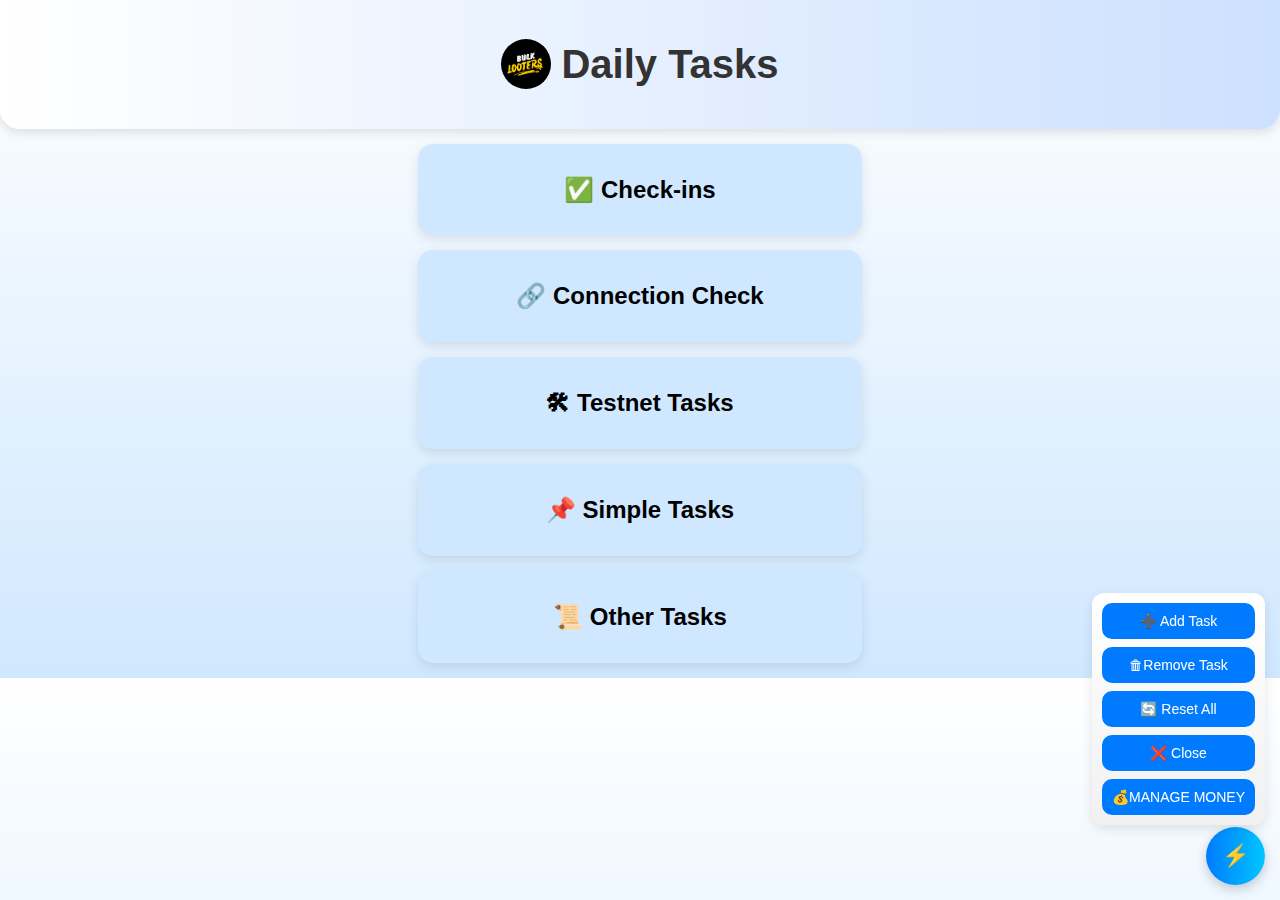
==== commit 5dc7cf8c: "Update index.html" ====
--- a/index.html
+++ b/index.html
@@ -11,7 +11,7 @@
     <!-- Header -->
     <header>
         <img src="logo.png" alt="Logo" class="logo">
-        <h1>🚀 Daily Airdrop Tasks</h1>
+        <h1> Daily Tasks</h1>
     </header>
 
     <!-- Task Sections -->
--- a/styles.css
+++ b/styles.css
@@ -1,11 +1,11 @@
 /* General Styles */
 body {
     font-family: 'Poppins', sans-serif;
-    background: linear-gradient(to bottom, #f8f9fa, #e3f2fd); /* Light theme */
+    background: linear-gradient(to bottom, #ffffff, #d0e8ff); /* White to light blue gradient */
+    color: #333;
     text-align: center;
     margin: 0;
     padding: 0;
-    color: #333;
 }
 
 /* Header */
@@ -14,16 +14,16 @@
     align-items: center;
     justify-content: center;
     padding: 15px;
-    background: linear-gradient(to right, #ffffff, #e0e0e0);
+    background: linear-gradient(to right, #ffffff, #cce0ff);
     box-shadow: 0px 4px 10px rgba(0, 0, 0, 0.1);
     border-radius: 0 0 20px 20px;
-    font-size: 22px;
+    font-size: 20px; /* Adjusted for smaller screens */
     font-weight: bold;
 }
 
 .logo {
-    width: 60px;
-    height: 60px;
+    width: 50px;
+    height: 50px;
     border-radius: 50%;
     margin-right: 10px;
 }
@@ -33,14 +33,15 @@
     display: flex;
     flex-direction: column;
     align-items: center;
-    margin-top: 20px;
+    margin-top: 15px;
 }
 
+/* List Boxes */
 .task-list {
-    width: 90%;
-    max-width: 450px;
-    background: linear-gradient(to right, #ffffff, #f0f0f0);
-    padding: 15px;
+    width: 95%;
+    max-width: 420px;
+    background: #d0e8ff; /* Light blue */
+    padding: 12px;
     border-radius: 15px;
     box-shadow: 0px 4px 12px rgba(0, 0, 0, 0.1);
     margin-bottom: 15px;
@@ -55,30 +56,31 @@
     align-items: center;
     padding: 12px;
     border-radius: 12px;
-    background: linear-gradient(to right, #ffffff, #f5f8fb);
-    box-shadow: 0px 2px 6px rgba(0, 0, 0, 0.05);
+    background: #ffffff; /* Lighter task box */
+    box-shadow: 0px 2px 6px rgba(0, 0, 0, 0.1);
     transition: 0.3s;
-    font-size: 16px;
-    font-weight: 500;
+    font-size: 16px; /* Optimized for mobile */
+    font-weight: bold;
+    margin-bottom: 10px; /* Better spacing */
+    flex-wrap: wrap; /* Prevent overflow */
 }
 
+/* Completed Task */
 .task.completed {
-    background: linear-gradient(to right, #a2f5b5, #5fd482);
+    background: #4caf50; /* Darker green for completed tasks */
     color: white;
-    text-decoration: line-through;
-    font-weight: bold;
 }
 
 /* Floating Button */
 .floating-btn {
     position: fixed;
-    bottom: 20px;
-    right: 20px;
+    bottom: 15px;
+    right: 15px;
     background: linear-gradient(to right, #007bff, #00c6ff);
     color: white;
-    padding: 18px;
+    padding: 16px;
     border-radius: 50%;
-    font-size: 24px;
+    font-size: 22px;
     box-shadow: 0px 4px 12px rgba(0, 0, 0, 0.2);
     transition: 0.3s;
     cursor: pointer;
@@ -88,10 +90,10 @@
 .popup-menu {
     display: none;
     position: fixed;
-    bottom: 80px;
-    right: 20px;
+    bottom: 75px;
+    right: 15px;
     background: linear-gradient(to bottom, #ffffff, #f1f1f1);
-    padding: 12px;
+    padding: 10px;
     border-radius: 12px;
     box-shadow: 0px 4px 12px rgba(0, 0, 0, 0.1);
     display: flex;
@@ -99,11 +101,12 @@
     gap: 8px;
 }
 
+/* Popup Menu Buttons */
 .popup-menu button {
     background: #007bff;
     border: none;
     color: white;
-    padding: 12px;
+    padding: 10px;
     border-radius: 10px;
     cursor: pointer;
     transition: 0.3s;
@@ -118,26 +121,30 @@
 .popup-form {
     display: none;
     position: fixed;
-    background: linear-gradient(to bottom, #ffffff, #e3f2fd);
-    padding: 20px;
-    border-radius: 15px;
+    background: linear-gradient(to bottom, #ffffff, #c0ddff); /* Gradient effect */
+    padding: 15px;
+    border-radius: 12px;
     top: 50%;
     left: 50%;
     transform: translate(-50%, -50%);
     box-shadow: 0px 4px 10px rgba(0, 0, 0, 0.2);
-    width: 280px;
+    width: 90%;
+    max-width: 300px;
 }
 
+/* Form Inputs */
 .popup-form input,
 .popup-form select {
-    width: 90%;
-    padding: 12px;
+    width: 100%;
+    padding: 10px;
     border-radius: 10px;
     margin-bottom: 10px;
     border: 1px solid #ddd;
-    outline: none;
+    background: #ffffff;
+    color: #333;
 }
 
+/* Form Buttons */
 .popup-form button {
     width: 48%;
     padding: 10px;
@@ -151,3 +158,42 @@
 .popup-form button:hover {
     background: #0056b3;
 }
+
+/* Responsive Design */
+@media (max-width: 480px) {
+    header {
+        font-size: 18px;
+        padding: 10px;
+    }
+    
+    .logo {
+        width: 40px;
+        height: 40px;
+    }
+
+    .task-list {
+        width: 100%;
+        max-width: 380px;
+        padding: 10px;
+    }
+
+    .task {
+        font-size: 14px;
+        padding: 10px;
+    }
+
+    .floating-btn {
+        font-size: 20px;
+        padding: 14px;
+    }
+
+    .popup-form {
+        width: 95%;
+        padding: 12px;
+    }
+
+    .popup-menu {
+        bottom: 70px;
+        right: 10px;
+    }
+}
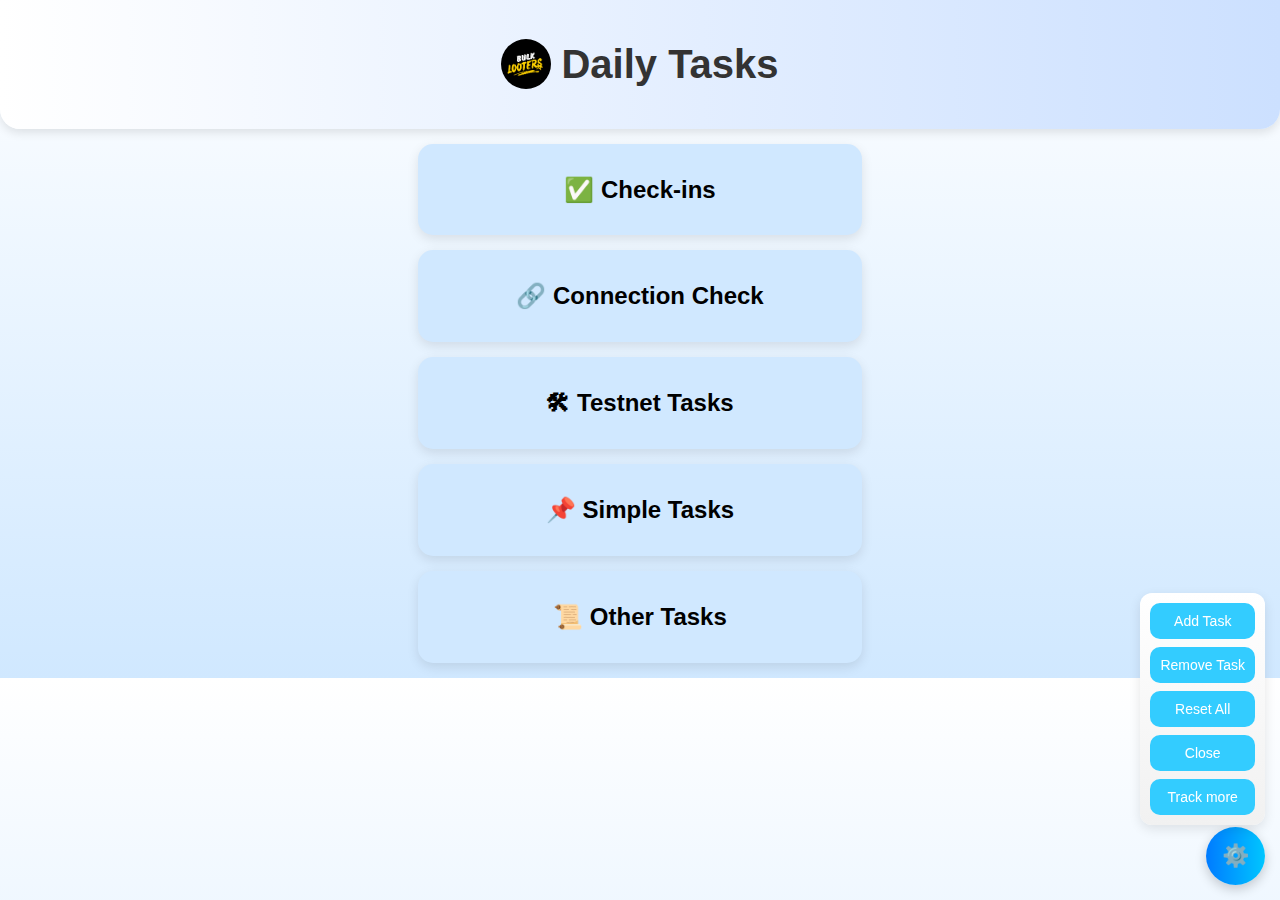
==== commit 8cc32ce3: "Update index.html" ====
--- a/index.html
+++ b/index.html
@@ -24,15 +24,15 @@
     </div>
 
     <!-- Floating Menu Button -->
-    <div class="floating-btn" onclick="togglePopup()">⚡</div>
+    <div class="floating-btn" onclick="togglePopup()">⚙️</div>
 
     <!-- Horizontal Popup Menu -->
     <div class="popup-menu" id="popupMenu">
-        <button onclick="openForm('add')">➕ Add Task</button>
-<button onclick="openForm('remove')">🗑Remove Task</button>
-        <button onclick="resetTasks()">🔄 Reset All</button>
-        <button onclick="closePopup()">❌ Close</button>
-        <button onclick="openmanage()">💰MANAGE MONEY</button>
+        <button onclick="openForm('add')">Add Task</button>
+<button onclick="openForm('remove')">Remove Task</button>
+        <button onclick="resetTasks()">Reset All</button>
+        <button onclick="closePopup()">Close</button>
+        <button onclick="openmanage()">Track more</button>
     </div>
 
     <!-- Add Task Form -->
@@ -47,7 +47,7 @@
             <option value="others">📜 Other Tasks</option>
         </select>
         <button onclick="addTask()">✅ Add</button>
-        <button onclick="closeForm()">❌ Close</button>
+        <button onclick="closeForm()">❌️ Close</button>
     </div>
 <!-- Remove Task Form (Popup) -->
 <div id="removeTaskForm" class="popup-form">
--- a/styles.css
+++ b/styles.css
@@ -103,7 +103,7 @@
 
 /* Popup Menu Buttons */
 .popup-menu button {
-    background: #007bff;
+    background: #33CCFF;
     border: none;
     color: white;
     padding: 10px;
@@ -162,7 +162,7 @@
 /* Responsive Design */
 @media (max-width: 480px) {
     header {
-        font-size: 18px;
+        font-size: 10px;
         padding: 10px;
     }
     
@@ -172,7 +172,7 @@
     }
 
     .task-list {
-        width: 100%;
+        width: 90%;
         max-width: 380px;
         padding: 10px;
     }
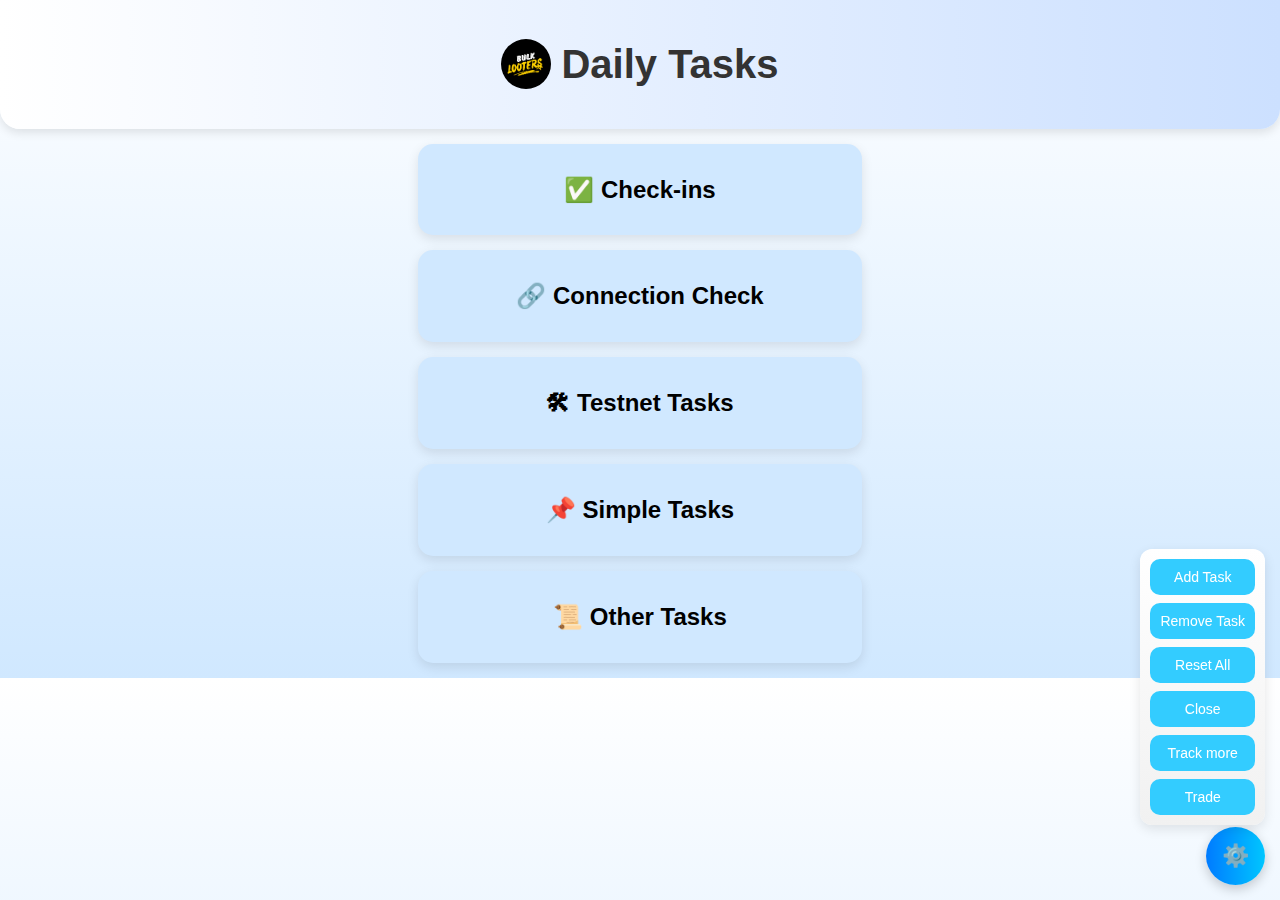
==== commit 90bebf35: "Update index.html" ====
--- a/index.html
+++ b/index.html
@@ -33,6 +33,7 @@
         <button onclick="resetTasks()">Reset All</button>
         <button onclick="closePopup()">Close</button>
         <button onclick="openmanage()">Track more</button>
+          <button onclick="opentrade()">Trade</button>
     </div>
 
     <!-- Add Task Form -->
